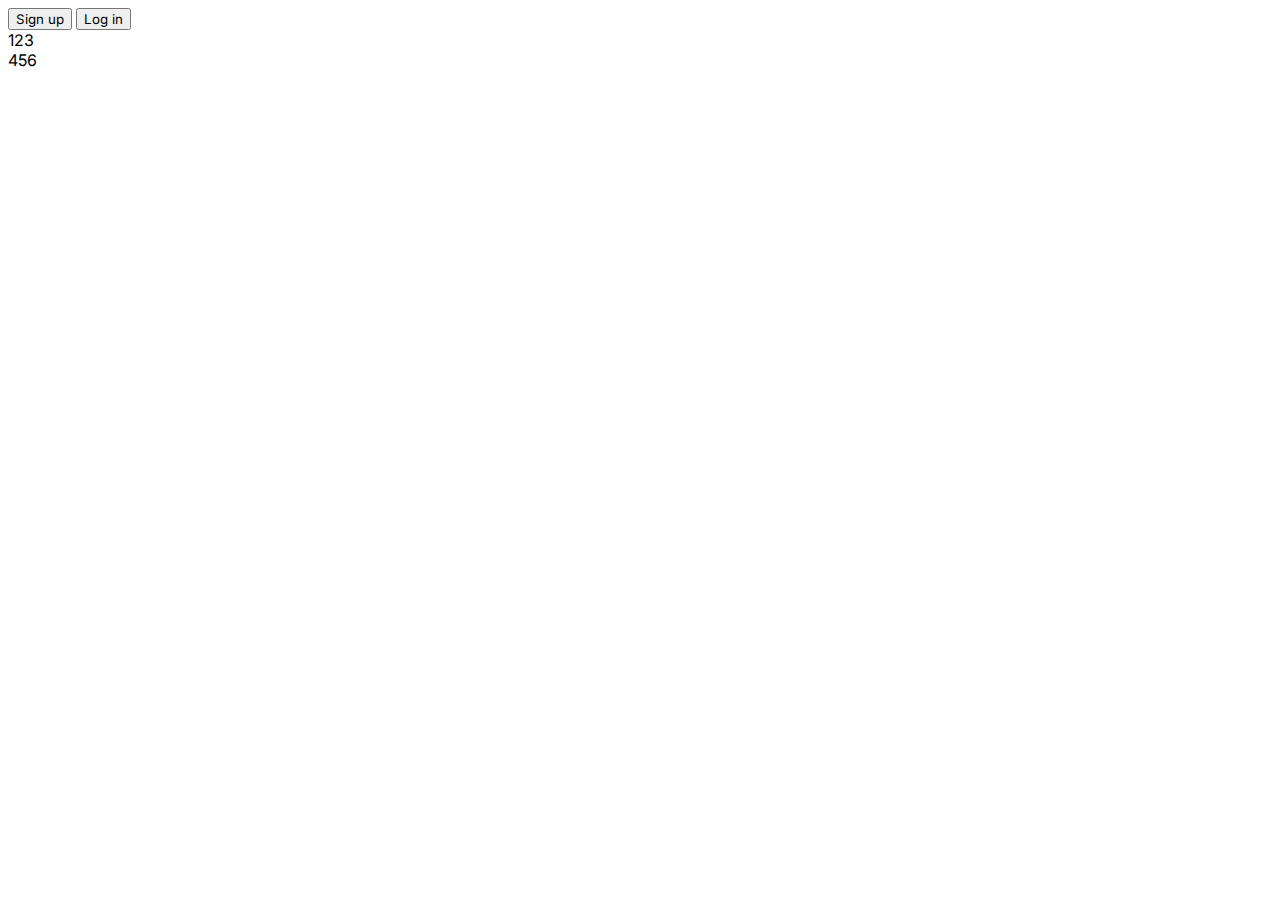
==== signup.html @ a80a7100 "fix-mobile" ====
<!DOCTYPE html>
<html lang="en">
  <head>
    <meta charset="UTF-8" />
    <meta http-equiv="X-UA-Compatible" content="IE=edge" />
    <meta name="viewport" content="width=device-width, initial-scale=1.0" />
    <title>Sign up</title>
    <link rel="stylesheet" href="./sass/css/index.css" />

    <link
      href="https://cdn.jsdelivr.net/npm/bootstrap@5.0.2/dist/css/bootstrap.min.css"
      rel="stylesheet"
      integrity="sha384-EVSTQN3/azprG1Anm3QDgpJLIm9Nao0Yz1ztcQTwFspd3yD65VohhpuuCOmLASjC"
      crossorigin="anonymous"
    />
  </head>
  <body>
    <nav>
      <div class="nav nav-tabs" id="nav-tab" role="tablist">
        <button
          class="nav-link active"
          id="signup-tab"
          data-bs-toggle="tab"
          data-bs-target="#nav-home"
          type="button"
          role="tab"
          aria-controls="nav-home"
          aria-selected="true"
        >
          Sign up
        </button>
        <button
          class="nav-link"
          id="login-tab"
          data-bs-toggle="tab"
          data-bs-target="#nav-profile"
          type="button"
          role="tab"
          aria-controls="nav-profile"
          aria-selected="false"
        >
          Log in
        </button>
      </div>
    </nav>
    <div class="tab-content" id="nav-tabContent">
      <div
        class="tab-pane fade show active"
        id="nav-home"
        role="tabpanel"
        aria-labelledby="signup-tab"
      >
        123
      </div>
      <div
        class="tab-pane fade"
        id="nav-profile"
        role="tabpanel"
        aria-labelledby="login-tab"
      >
        456
      </div>
    </div>
    <script
      src="https://cdn.jsdelivr.net/npm/bootstrap@5.0.2/dist/js/bootstrap.bundle.min.js"
      integrity="sha384-MrcW6ZMFYlzcLA8Nl+NtUVF0sA7MsXsP1UyJoMp4YLEuNSfAP+JcXn/tWtIaxVXM"
      crossorigin="anonymous"
    ></script>
  </body>
</html>
---- sass/css/index.css ----
@import url("https://fonts.googleapis.com/css2?family=Inter:wght@400;500;600&family=Manrope:wght@600;700&family=Roboto&display=swap");
.hero {
  width: 100%;
  position: relative;
  height: 990px;
}
.hero__navbar {
  position: fixed;
  width: 100%;
  top: 0;
  z-index: 1;
}
.hero__navbar .navbar {
  padding: 1rem 5rem;
}
.hero__navbar a {
  font-weight: 400;
  font-size: 17px;
  line-height: 21px;
  letter-spacing: -0.01em;
  color: #596b7b;
}
.hero__navbar li a.active {
  font-weight: 500;
  font-size: 20px;
  line-height: 21px;
  letter-spacing: -0.01em;
  color: #1f2b6c;
}
.hero__navbar__logo--1 {
  width: 36px;
  height: 36px;
  border-radius: 50%;
  background-color: #2f76ff;
  position: relative;
  margin-right: 0.5rem;
}
.hero__navbar__logo--1 img {
  position: absolute;
  top: 50%;
  left: 50%;
  transform: translate(-50%, -50%);
}
.hero__navbar .navbar__signup {
  width: 120px;
  height: 48px;
  background: #159fed;
  border-radius: 5px;
  font-weight: 500;
  font-size: 17px;
  line-height: 21px;
  color: #ffffff;
  cursor: pointer;
}
.hero__banner {
  width: 50%;
  position: absolute;
  top: 0;
  right: 0;
  z-index: -1;
}
.hero__banner img {
  width: 100%;
  height: 100%;
  object-fit: cover;
}
.hero__background {
  width: 100%;
  height: 560px;
  background: #f1f1f1;
  position: absolute;
  z-index: -2;
}
.hero__menu {
  position: absolute;
  width: 90%;
  left: 50%;
  top: 52%;
  transform: translateX(-50%);
}
.hero__menu--padding {
  align-items: center;
  padding: 20px;
  background: #ffffff;
  border: 1px solid #f5f5f5;
  box-shadow: 0px 25px 50px rgba(0, 0, 0, 0.05);
  border-radius: 10px;
}
.hero__menu__list__item {
  margin: 0 auto;
  padding-right: 3rem;
  border-right: 1px solid #dddddd;
  min-width: 165px;
}
.hero__menu__list__item--rent {
  border: none;
}
.hero__menu__list__item h6 {
  font-weight: 600;
  font-size: 13px;
  line-height: 16px;
  color: #222222;
  margin-bottom: 5px;
}
.hero__menu__list__item input,
.hero__menu__list__item span {
  font-weight: 400;
  font-size: 15px;
  line-height: 18px;
  color: #b7b7b7;
  border: none;
}
.hero__menu__list__item input {
  width: 120px;
}
.hero__menu__list__item #location {
  max-width: 200px;
  -webkit-line-clamp: 1;
  -webkit-box-orient: vertical;
  overflow: hidden;
  display: -webkit-box;
  text-overflow: ellipsis;
  word-break: break-word;
  margin: 0 auto;
}
.hero__menu__list__search {
  width: 225px;
  height: 50px;
  background-color: #f85a47;
  border-radius: 5px;
  color: #ffffff;
  font-weight: 400;
  font-size: 16px;
  line-height: 19px;
  cursor: pointer;
}
.hero__menu__list__search img {
  padding-left: 1rem;
  width: 35px;
}
.hero__content {
  height: 90%;
}
.hero__content__header__title {
  width: 90%;
}
.hero__content__header__desc {
  width: 68%;
  padding: 1rem 0;
}
.hero__content__header__desc p {
  font-weight: 400;
  font-size: 16px;
  line-height: 28px;
  color: #717171;
}
.hero__content--style {
  height: 75%;
  align-items: center;
}
.hero__content--style__card {
  margin-top: 3rem;
}
.hero__content--style__card__icon {
  width: 56px;
  height: 50px;
  border-radius: 5px;
  background-color: #f85a47;
  position: absolute;
  right: 20%;
  top: 50%;
}
.hero__content--style__card__icon img {
  width: 15px;
  position: absolute;
  left: 50%;
  top: 50%;
  transform: translate(-50%, -50%);
}
.hero__content--style__card__user, .hero__content--style__card__desc {
  display: inline-block;
}
.hero__content--style__card__user span, .hero__content--style__card__desc span {
  font-weight: 400;
  font-size: 15px;
  line-height: 18px;
  color: #000000;
}
.hero__content--style__card__content {
  width: 65%;
}
.hero__content--style__card__content h3 {
  font-size: 32px;
  line-height: 45px;
}
.hero__content--style__card--padding {
  padding: 0.5rem;
}

.howitworks {
  padding: 2rem 0;
}
.howitworks__header {
  text-align: center;
}
.howitworks__content {
  padding: 4rem 0;
}
.howitworks__content__list__item {
  width: 100%;
  text-align: center;
}
.howitworks__content__list__item__icon {
  width: 90px;
  height: 90px;
  border-radius: 20px;
  display: inline-block;
  position: relative;
}
.howitworks__content__list__item__icon--violet {
  background: #9672ff;
}
.howitworks__content__list__item__icon--blue {
  background: #4ddffd;
}
.howitworks__content__list__item__icon--pink {
  background: #f2b8ec;
}
.howitworks__content__list__item__icon img {
  position: absolute;
  left: 50%;
  top: 50%;
  transform: translate(-50%, -50%);
}
.howitworks__content__list__item__title {
  min-width: max-content;
  padding: 2rem 0 0.5rem;
}
.howitworks__content__list__item__title h6 {
  font-family: "Manrope", sans-serif;
  font-weight: 600;
  font-size: 22px;
  line-height: 30px;
}
.howitworks__content__list__item__desc {
  width: 70%;
  margin: 0 auto;
}
.howitworks__content__list__item__desc p {
  font-family: "Ropoto", sans-serif;
  font-weight: 400;
  font-size: 16px;
  line-height: 26px;
  color: #333333;
}

.service__header {
  width: 25%;
  margin-bottom: 4rem;
}
.service__content .slick-prev:before,
.service__content .slick-next:before {
  background-color: #f1f1f1;
  color: #f85a47;
  border-radius: 100%;
}
.service__content__list {
  min-width: max-content;
  padding-right: 2rem;
  display: flex;
  flex-direction: column;
  justify-content: space-around;
}
.service__content__list__item {
  padding: 1rem;
  cursor: pointer;
  font-weight: 500;
  font-size: 18px;
  line-height: 22px;
  color: #666666;
}
.service__content__list .service-active {
  color: #f85a47;
  font-weight: 600;
  font-size: 20px;
  line-height: 22px;
}
.service__content__img .slick-dots li.slick-active button:before {
  opacity: 0.75;
  color: #f85a47;
}
.service__content__img .slick-dots li button:before {
  font-size: 15px;
  color: #f85a47;
}
.service__content__img--item img {
  object-fit: cover;
  width: 95%;
}

.service2 {
  position: relative;
}
.service2__img {
  width: 520px;
  height: 550px;
}
.service2__img img {
  width: 100%;
  object-fit: cover;
  filter: drop-shadow(48px 58px 44px rgba(0, 0, 0, 0.09));
  height: 500px;
}
.service2__background {
  background-color: #d6ebe4;
  width: 90%;
  height: 80%;
  position: absolute;
  right: 0;
  top: 20%;
  z-index: -1;
}
.service2__background__content {
  width: 50%;
  margin-top: 3%;
  margin-left: 50%;
}
.service2__background__content__title {
  width: 85%;
  display: inline-block;
  padding: 0.5rem 0;
}
.service2__background__content__desc {
  width: 76%;
  display: inline-block;
  padding: 0.5rem 0;
}
.service2__background__content__desc p {
  font-style: normal;
  font-weight: 400;
  font-size: 16px;
  line-height: 24px;
  color: #545a58;
}
.service2__background__content__other {
  display: inline-block;
  padding: 0.5rem 0;
}
.service2__background__content__other__text {
  width: 33.33%;
  padding: 0.3rem 0;
}
.service2__background__content__other__text h6 {
  font-style: normal;
  font-weight: 500;
  font-size: 17px;
  line-height: 21px;
  color: #000000;
}
.service2__background__content__other__text p {
  font-weight: 400;
  font-size: 17px;
  line-height: 21px;
  color: #545a58;
}
.service2__background__content__btn {
  background-color: #f85a47;
  border-radius: 7px;
  width: 75%;
  display: inline-block;
  padding: 1rem;
  font-weight: 500;
  font-size: 18px;
  line-height: 22px;
  color: #ffffff;
  cursor: pointer;
  display: flex;
  justify-content: center;
  align-items: center;
}

.testimonial {
  margin-top: 10rem;
}
.testimonial__header {
  width: 50%;
}
.testimonial__content .slick-prev:before,
.testimonial__content .slick-next:before {
  background-color: #f1f1f1;
  color: #f85a47;
  border-radius: 100%;
}
.testimonial__content--style {
  padding: 0;
}
.testimonial__content__card {
  border: 1px solid #ebebeb;
  width: 95%;
  border-radius: 10px;
  background: #ffffff;
}
.testimonial__content__card--shadow {
  border: none;
  box-shadow: 3px 44px 54px rgba(0, 0, 0, 0.08);
}
.testimonial__content__card__star {
  display: inline-block;
  padding: 2rem;
}
.testimonial__content__card__star img {
  display: inline-block !important;
}
.testimonial__content__card__desc {
  padding-left: 2rem;
  padding-right: 2rem;
}
.testimonial__content__card__desc p {
  font-weight: 400;
  font-size: 16px;
  line-height: 28px;
  color: #333333;
}
.testimonial__content__card__author {
  padding: 2rem;
}
.testimonial__content__card__author strong,
.testimonial__content__card__author p {
  padding-left: 2rem;
}
.testimonial__content .slick-slide {
  border: 1px solid #f85a47;
  text-align: center;
  margin-right: 15px;
  margin-left: 15px;
}
.testimonial__info__callme {
  width: 90%;
}
.testimonial__info__callme p {
  font-weight: 400;
  font-size: 16px;
  line-height: 24px;
  color: #333333;
}
.testimonial__info__callme a {
  font-weight: 400;
  font-size: 16px;
  line-height: 24px;
  color: #2cbde7;
}

.feature__header {
  display: flex;
  justify-content: space-between;
}
.feature__header__content {
  width: 50%;
}
.feature__header__content__desc {
  width: 85%;
}
.feature__header__content__desc p {
  font-weight: 400;
  font-size: 16px;
  line-height: 24px;
  color: #000000;
}
.feature__header__btn {
  background-color: #f85a47;
  border-radius: 5px;
  font-weight: 500;
  font-size: 17px;
  line-height: 21px;
  text-align: center;
  color: #ffffff;
  width: 200px;
  height: 65px;
  display: flex;
  align-items: center;
  justify-content: center;
  cursor: pointer;
}
.feature__menu {
  display: flex;
  align-items: center;
  justify-content: space-between;
}
.feature__menu__text {
  margin: 2rem 1rem;
  cursor: pointer;
}
.feature__menu__text p {
  font-weight: 400;
  font-size: 19px;
  line-height: 23px;
}
.feature .active {
  color: #f85a47;
  border-bottom: 1px solid #f85a47;
}
.feature__img {
  position: relative;
}
.feature__img .slick-prev:before,
.feature__img .slick-next:before {
  background-color: #f1f1f1;
  border-radius: 100%;
  color: #f85a47;
}
.feature__img__list .slick-dots li.slick-active button:before {
  opacity: 0.75;
  color: #f85a47;
}
.feature__img__list .slick-dots li button:before {
  font-size: 15px;
  color: #f85a47;
}
.feature__img__list__item img {
  width: 95%;
  object-fit: cover;
}
.feature .btn-group {
  left: 50%;
  transform: translate(-50%);
  z-index: 1;
  text-align: center;
}

.cta {
  position: relative;
}
.cta__img {
  width: 500px;
  height: 600px;
  border-radius: 0px 100px;
}
.cta__img img {
  width: 100%;
  object-fit: cover;
}
.cta__background {
  width: 960px;
  height: 600px;
  background: #edf3ff;
  border-radius: 0px 100px;
  position: absolute;
  top: 15%;
  right: 0;
  z-index: -1;
}
.cta__background__content {
  width: 55%;
  margin-left: 45%;
  margin-top: 10%;
}
.cta__background__content__title {
  width: 90%;
}
.cta__background__content__desc {
  width: 78%;
  padding: 1rem 0;
}
.cta__background__content__desc p {
  font-weight: 400;
  font-size: 20px;
  line-height: 30px;
  color: #66677a;
}
.cta__background__content__btn {
  width: 200px;
  height: 60px;
  border-radius: 5px;
  background-color: #f85a47;
  font-weight: 500;
  font-size: 19px;
  line-height: 23px;
  color: #ffffff;
  display: flex;
  align-items: center;
  justify-content: center;
}

.footer__content {
  width: 100%;
  padding: 1rem 0;
}
.footer__content__logo__background {
  width: 35.51px;
  height: 35.99px;
  background: #2f76ff;
  border-radius: 50%;
  position: relative;
  margin-right: 0.5rem;
}
.footer__content__logo__background img {
  position: absolute;
  top: 50%;
  left: 50%;
  transform: translate(-50%, -50%);
}
.footer__content__desc {
  width: 90%;
  padding: 1rem 0;
}
.footer__content__desc p {
  font-weight: 400;
  font-size: 16px;
  line-height: 24px;
  color: #101130;
}
.footer__content__payment {
  max-width: 70%;
}
.footer__content__payment__online {
  width: 16.08px;
  height: 16.11px;
  position: relative;
}
.footer__content__payment__online--red, .footer__content__payment__online--orange {
  width: 16.08px;
  height: 16.11px;
  border-radius: 50%;
}
.footer__content__payment__online--red {
  background-color: #ea001b;
  position: absolute;
}
.footer__content__payment__online--orange {
  background-color: #ff5f01;
  position: absolute;
  left: 50%;
}
.footer__content__item {
  width: 44%;
  margin: 0 auto;
}
.footer__content__item--style {
  width: 100%;
}
.footer__content__item__desc {
  padding: 1rem 0 0;
}
.footer__content__item h6 {
  font-weight: 500;
  font-size: 17px;
  line-height: 21px;
  color: #101130;
}
.footer__content__item p {
  font-weight: 400;
  font-size: 16px;
  line-height: 24px;
  color: #101130;
}

#footer2 p {
  font-weight: 400;
  font-size: 14px;
  line-height: 17px;
  color: #101130;
}

@media screen and (max-width: 543px) {
  .hero {
    height: 865px;
  }
  .hero__navbar {
    padding: 0;
    width: 100%;
  }
  .hero__navbar .navbar {
    padding: 1rem;
  }
  .hero__navbar form button {
    height: auto;
  }
  .hero__navbar__logo--1 {
    width: 23px;
    height: 23px;
  }
  .hero__navbar__logo--1 img {
    width: 50%;
  }
  .hero__navbar__logo--2 img {
    width: 65px;
  }
  .hero__navbar .navbar__signup {
    width: 80px;
    height: 40px;
    margin: 0.5rem 1rem;
  }
  .hero__banner {
    width: 100%;
    opacity: 0.4;
  }
  .hero__background {
    height: 860px;
  }
  .hero__content__header__title {
    width: 100%;
    text-align: center;
  }
  .hero__content__header__title h1 {
    font-size: 40px;
    line-height: 1.1;
  }
  .hero__content__header__desc {
    width: 100%;
    text-align: center;
    padding: 0;
  }
  .hero__content__header__desc p {
    font-size: 15px;
    color: black;
    line-height: 23px;
  }
  .hero__content__header.general--margin-top {
    margin-top: 5rem;
  }
  .hero__content--style {
    height: auto;
    margin-top: 14.5rem;
  }
  .hero__content--style__card {
    margin: 1rem 0;
    position: relative;
  }
  .hero__content--style__card__user img {
    width: 16px;
  }
  .hero__content--style__card__content {
    width: 48%;
  }
  .hero__content--style__card__content h6 {
    font-size: 18px;
    margin-bottom: 0;
  }
  .hero__content--style__card__desc {
    padding: 0 0.5rem;
  }
  .hero__content--style__card__desc span {
    font-size: 14px;
  }
  .hero__content--style__card__icon {
    right: 10%;
    width: 30px;
    height: 30px;
  }
  .hero__content--style__card--padding {
    padding: 3px;
  }
  .hero__menu {
    left: 50%;
    width: 93%;
    top: 35%;
  }
  .hero__menu--border {
    border: none;
  }
  .hero__menu--padding {
    padding: 10px;
  }
  .hero__menu__list {
    padding: 0.5rem;
  }
  .hero__menu__list__item {
    width: 50%;
    text-align: center;
    border: none;
  }
  .hero__menu__list__item h6 {
    margin-bottom: 0;
  }
  .hero__menu__list__item span {
    font-size: 13px;
  }
  .hero__menu__list__item input {
    padding-left: 25px;
  }
  .hero__menu__list__search {
    width: 180px;
    height: 38px;
    font-size: 14px;
  }
  .hero__menu__list__search img {
    padding-left: 0.5rem;
    width: 24px;
  }
  .hero__menu__list__item:not(:last-child) {
    border: none;
    padding: 0;
  }
  .howitworks {
    padding: 2rem 0 0;
  }
  .howitworks__header h3 {
    font-size: 23px;
  }
  .howitworks__content {
    padding: 0;
    margin: 3rem 0;
  }
  .howitworks__content__list {
    margin: 1rem 0;
  }
  .howitworks__content__list__item__title {
    padding: 0;
  }
  .howitworks__content__list__item__title h6 {
    font-size: 18px;
    margin-bottom: 0;
  }
  .howitworks__content__list__item__desc p {
    font-size: 14px;
    line-height: 1.2;
  }
  .howitworks__content__list__item__icon {
    width: 50px;
    height: 50px;
    border-radius: 10px;
  }
  .service__header {
    text-align: center;
    margin: 0 auto;
    width: 61%;
  }
  .service__header h4 {
    font-size: 23px;
  }
  .service__content .slick-prev:before,
.service__content .slick-next:before {
    background-color: #f85a47;
  }
  .service__content__list {
    display: none;
  }
  .service__content__img .slick-dots li.slick-active button:before {
    opacity: 0.75;
    color: #f85a47;
  }
  .service__content__img .slick-dots li button:before {
    font-size: 8px;
    color: #f85a47;
  }
  .service__content .btn-group {
    display: block;
  }
  .service__content .btn-group button {
    font-size: 14px;
  }
  .service2 {
    height: 820px;
  }
  .service2__img {
    margin-left: 50%;
    transform: translateX(-50%);
    width: auto;
    height: auto;
  }
  .service2__img img {
    width: 330px;
    height: auto;
    border-radius: 20px;
  }
  .service2__background {
    width: 100%;
    top: 14%;
    height: 660px;
  }
  .service2__background__content {
    width: 100%;
    margin-top: 220px;
    margin-left: 0;
    text-align: center;
  }
  .service2__background__content__title, .service2__background__content__desc {
    width: 80%;
    text-align: center;
  }
  .service2__background__content__title h4, .service2__background__content__desc h4 {
    font-size: 23px;
  }
  .service2__background__content__title p, .service2__background__content__desc p {
    font-size: 14px;
    line-height: 23px;
  }
  .service2__background__content__other {
    text-align: center;
  }
  .service2__background__content__other__text {
    padding: 0;
  }
  .service2__background__content__other__text h6 {
    font-size: 16px;
    margin-bottom: 2px;
  }
  .service2__background__content__other__text p {
    font-size: 14px;
  }
  .service2__background__content__btn {
    width: 73%;
    border-radius: 15px;
    text-align: center;
    margin: 1rem auto 0;
    font-size: 14px;
    height: 45px;
  }
  .testimonial {
    margin-top: 0;
  }
  .testimonial__header {
    margin: auto;
    width: 95%;
  }
  .testimonial__header h3 {
    text-align: center;
    font-size: 23px;
  }
  .testimonial__content .col-12 {
    margin: 0.5rem 0;
  }
  .testimonial__content__card {
    margin: 0 auto;
    width: 90%;
  }
  .testimonial__content__card__star {
    padding: 1rem 2rem;
  }
  .testimonial__content__card__desc p {
    margin-bottom: 0;
    font-size: 14px;
    line-height: 23px;
  }
  .testimonial__content__card__author {
    padding: 1rem 2rem;
  }
  .testimonial__content__card__author strong {
    font-size: 16px;
  }
  .testimonial__content__card__author p {
    font-size: 14px;
  }
  .testimonial__content__card--shadow {
    width: 100%;
  }
  .testimonial__info__logo__item img {
    width: 60px;
  }
  .testimonial__info .testimonial__info__logo-1 {
    margin-top: 1rem;
  }
  .testimonial__info .testimonial__info__logo-2 {
    margin: 1rem 0;
  }
  .testimonial__info__callme {
    width: 85%;
    margin: 0 auto;
  }
  .testimonial__info__callme p {
    text-align: center;
    font-size: 14px;
    line-height: 18px;
  }
  .testimonial .general--padding {
    padding: 2rem 0 0;
  }
  .feature__header__content {
    width: 100%;
  }
  .feature__header__content__title, .feature__header__content__desc {
    width: 100%;
    text-align: center;
  }
  .feature__header__content__title h3 {
    font-size: 23px;
  }
  .feature__header__content__desc {
    text-align: center;
  }
  .feature__header__content__desc p {
    font-size: 14px;
    line-height: 20px;
  }
  .feature__header__btn {
    display: none;
  }
  .feature__img__list .slick-dots li.slick-active button:before {
    opacity: 0.75;
    color: #f85a47;
  }
  .feature__img__list .slick-dots li button:before {
    font-size: 8px;
    color: #f85a47;
  }
  .feature__img__item {
    width: 100%;
    margin: 0 auto;
    padding: 0.5rem 0;
  }
  .feature__menu {
    display: none;
  }
  .feature .btn-group {
    display: block;
    text-align: center;
  }
  .feature .btn-group button {
    font-size: 15px;
  }
  .cta {
    height: 537px;
  }
  .cta__img {
    margin-left: 50%;
    transform: translateX(-50%);
    width: auto;
    height: auto;
  }
  .cta__img img {
    width: 335px;
    height: 260px;
    border-radius: 20px;
  }
  .cta__background {
    width: auto;
    border-radius: 0;
    height: 455px;
  }
  .cta__background__content {
    width: 100%;
    margin-left: 0;
    margin-top: 56%;
  }
  .cta__background__content__title {
    width: 100%;
    text-align: center;
  }
  .cta__background__content__title h2 {
    font-size: 24px;
  }
  .cta__background__content__desc {
    width: 80%;
    text-align: center;
    padding: 0;
    margin: 0 auto;
  }
  .cta__background__content__desc p {
    font-size: 14px;
    line-height: 20px;
  }
  .cta__background__content__btn {
    margin: 0 auto;
    width: 110px;
    height: 45px;
    font-size: 14px;
  }
  .footer__content__logo {
    justify-content: center;
  }
  .footer__content__logo__background {
    width: 20.51px;
    height: 20.99px;
    margin-right: 2px;
  }
  .footer__content__logo__background img {
    width: 50%;
  }
  .footer__content__logo__trademark img {
    width: 65px;
  }
  .footer__content__item__title {
    text-align: center;
  }
  .footer__content__item__title h6 {
    font-size: 16px;
    margin-bottom: 0;
  }
  .footer__content__item__desc {
    text-align: center;
    padding: 0.5rem 0;
  }
  .footer__content__item__desc p {
    margin-bottom: 5px;
    font-size: 14px;
  }
  .footer__content__item__logo {
    justify-content: center;
  }
  .footer__content__item--style {
    width: 65%;
  }
  .footer__content__item__star {
    text-align: center;
  }
  .footer2 {
    justify-content: space-around !important;
  }
}
@media screen and (min-width: 543px) and (max-width: 768px) {
  .hero {
    height: 937px;
  }
  .hero__navbar {
    padding: 0;
    width: 100%;
    background: #f1f1f1;
    opacity: 0.9;
  }
  .hero__navbar form button {
    height: auto;
  }
  .hero__banner {
    width: 100%;
    opacity: 0.4;
    height: 455px;
  }
  .hero__background {
    height: 935px;
  }
  .hero__content__header__title {
    width: 100%;
    text-align: center;
  }
  .hero__content__header__title h1 {
    font-size: 45px;
  }
  .hero__content__header__desc {
    width: 100%;
    text-align: center;
    padding: 0;
  }
  .hero__content__header__desc p {
    font-size: 15px;
    color: black;
  }
  .hero__content__header.general--margin-top {
    margin-top: 6rem;
  }
  .hero__content--style {
    height: auto;
    margin-top: 18rem;
  }
  .hero__content--style__card {
    margin: 1rem 0;
    position: relative;
  }
  .hero__content--style__card__user img {
    width: 22px;
  }
  .hero__content--style__card__content {
    width: 48%;
  }
  .hero__content--style__card__content h6 {
    font-size: 20px;
    margin-bottom: 0;
  }
  .hero__content--style__card__desc {
    padding: 0 0.5rem;
  }
  .hero__content--style__card__icon {
    right: 10%;
    width: 40px;
    height: 40px;
  }
  .hero__menu {
    left: 50%;
    width: 100%;
    top: 41%;
  }
  .hero__menu--border {
    border: none;
  }
  .hero__menu--padding {
    padding: 10px;
  }
  .hero__menu__list {
    padding: 0.5rem;
  }
  .hero__menu__list__item {
    width: 50%;
    text-align: center;
    border: none;
  }
  .hero__menu__list__item h6 {
    margin-bottom: 0;
  }
  .hero__menu__list__item span {
    font-size: 13px;
  }
  .hero__menu__list__item input {
    padding-left: 25px;
  }
  .hero__menu__list__search {
    height: 38px;
  }
  .hero__menu__list__item:not(:last-child) {
    border: none;
    padding: 0;
  }
  .howitworks {
    padding: 2rem 0 0;
  }
  .howitworks__content {
    padding: 0;
    margin: 3rem 0;
  }
  .howitworks__content__list {
    margin: 1rem 0;
  }
  .howitworks__content__list__item__title {
    padding: 0;
  }
  .howitworks__content__list__item__desc p {
    line-height: 1.5;
  }
  .howitworks__content__list__item__icon {
    width: 60px;
    height: 60px;
  }
  .service__header {
    text-align: center;
    margin: 0 auto;
    width: 63%;
  }
  .service__header h4 {
    font-size: 26px;
  }
  .service__content .slick-prev:before,
.service__content .slick-next:before {
    background-color: #f85a47;
  }
  .service__content__list {
    display: none;
  }
  .service__content__img .slick-dots li.slick-active button:before {
    opacity: 0.75;
    color: #f85a47;
  }
  .service__content__img .slick-dots li button:before {
    font-size: 8px;
    color: #f85a47;
  }
  .service__content .btn-group {
    display: block;
  }
  .service2 {
    height: 950px;
  }
  .service2__img img {
    width: 90%;
    margin-left: 7%;
    height: auto;
  }
  .service2__background {
    width: 100%;
    top: 14%;
    height: 765px;
  }
  .service2__background__content {
    width: 100%;
    margin-top: 310px;
    margin-left: 0;
    text-align: center;
  }
  .service2__background__content__title, .service2__background__content__desc {
    width: 80%;
    text-align: center;
  }
  .service2__background__content__title h4, .service2__background__content__desc h4 {
    font-size: 26px;
  }
  .service2__background__content__title p, .service2__background__content__desc p {
    font-size: 15px;
  }
  .service2__background__content__other {
    text-align: center;
  }
  .service2__background__content__other__text {
    padding: 0;
  }
  .service2__background__content__other__text h6 {
    font-size: 16px;
  }
  .service2__background__content__other__text p {
    font-size: 14px;
  }
  .service2__background__content__btn {
    width: 73%;
    border-radius: 15px;
    text-align: center;
    margin: 1rem auto 0;
    font-size: 14px;
    height: 45px;
  }
  .testimonial {
    margin-top: 0;
  }
  .testimonial__header {
    margin: auto;
    width: 95%;
  }
  .testimonial__header h3 {
    text-align: center;
    font-size: 26px;
  }
  .testimonial__content .col-12 {
    margin: 0.5rem 0;
  }
  .testimonial__content__card {
    margin: 0 auto;
    width: 90%;
  }
  .testimonial__content__card__star {
    padding: 1rem 2rem;
  }
  .testimonial__content__card__desc p {
    margin-bottom: 0;
  }
  .testimonial__content__card__auto {
    padding: 1rem 2rem;
  }
  .testimonial__content__card--shadow {
    width: 100%;
    margin: 1rem auto;
  }
  .testimonial__info__logo {
    margin: 1rem auto;
  }
  .testimonial__info__callme {
    width: 85%;
    margin: 1rem auto;
  }
  .testimonial__info__callme p {
    text-align: center;
  }
  .testimonial .general--padding {
    padding: 2rem 0 0;
  }
  .feature__header__content {
    width: 100%;
  }
  .feature__header__content__title, .feature__header__content__desc {
    width: 100%;
    text-align: center;
  }
  .feature__header__content__title h3 {
    font-size: 26px;
  }
  .feature__header__content__desc {
    text-align: center;
  }
  .feature__header__content__desc p {
    font-size: 14px;
    line-height: 22px;
  }
  .feature__header__btn {
    display: none;
  }
  .feature__img__list .slick-dots li.slick-active button:before {
    opacity: 0.75;
    color: #f85a47;
  }
  .feature__img__list .slick-dots li button:before {
    font-size: 8px;
    color: #f85a47;
  }
  .feature__img__item {
    width: 100%;
    margin: 0 auto;
    padding: 0.5rem 0;
  }
  .feature__menu {
    display: none;
  }
  .feature .btn-group {
    display: block;
  }
  .cta {
    height: 780px;
  }
  .cta__img {
    text-align: center;
    width: auto;
    height: auto;
  }
  .cta__img img {
    width: 85%;
  }
  .cta__background {
    width: auto;
    border-radius: 0;
    height: 670px;
  }
  .cta__background__content {
    width: 100%;
    margin-left: 0;
    margin-top: 86%;
  }
  .cta__background__content__title {
    width: 100%;
    text-align: center;
  }
  .cta__background__content__title h2 {
    font-size: 27px;
  }
  .cta__background__content__desc {
    width: 90%;
    text-align: center;
    padding: 0;
    margin: 0 auto;
  }
  .cta__background__content__desc p {
    font-size: 14px;
    line-height: 22px;
  }
  .cta__background__content__btn {
    margin: 0 auto;
    width: 110px;
    height: 45px;
    font-size: 14px;
  }
  .footer__content {
    text-align: center;
  }
  .footer__content__item--style {
    width: 65%;
  }
  .footer2 {
    justify-content: space-around !important;
  }
}
@media screen and (min-width: 768px) and (max-width: 992px) {
  #main {
    margin-top: 15rem;
  }
  .hero__navbar {
    background: #000;
    width: 100%;
  }
  .hero__navbar button {
    background-color: #007bff;
  }
  .hero__navbar li:first-child a {
    color: #ffffff;
  }
  .hero__navbar li a {
    color: #ffffff;
  }
  .hero__banner {
    position: static;
    width: 100%;
    height: 57%;
  }
  .hero__banner img {
    height: 100%;
  }
  .hero__content {
    height: auto;
    position: relative;
  }
  .hero__content__header {
    margin: 7rem auto 0;
    width: 100%;
  }
  .hero__content__header__title {
    margin: 0 auto;
    text-align: center;
  }
  .hero__content__header__title h1 {
    font-size: 55px;
  }
  .hero__content__header__desc {
    width: 51%;
    margin: 0 auto;
    text-align: center;
  }
  .hero__background {
    height: 670px;
  }
  .hero__menu {
    left: 50%;
    width: 100%;
    top: 0;
    transform: translate(-50%, -50%);
  }
  .hero__menu--border {
    border: none;
  }
  .hero__menu--padding {
    padding: 10px;
  }
  .hero__menu__list {
    padding: 0.5rem;
  }
  .hero__menu__list__item {
    width: 50%;
    text-align: center;
    border: none;
    padding: 0;
  }
  .hero__menu__list__item h6 {
    margin-bottom: 0;
  }
  .hero__menu__list__item span {
    font-size: 13px;
  }
  .hero__menu__list__item input {
    padding-left: 25px;
  }
  .hero__menu__list__search {
    height: 38px;
  }
  .hero__menu__list__item:not(:last-child) {
    border: none;
    padding: 0;
  }
  .service__header {
    width: 38%;
  }
  .service__content__list {
    width: 100%;
    flex-direction: row;
  }
  .service2__img {
    width: 50%;
  }
  .service2__background {
    height: 61%;
  }
  .service2__background__content {
    width: 60%;
    height: 94%;
    margin-top: 1%;
    margin-left: 40%;
  }
  .service2__background__content__title {
    width: 100%;
  }
  .service2__background__content__title h4 {
    font-size: 27px;
  }
  .service2__background__content__desc {
    width: 97%;
  }
  .service2__background__content__other {
    padding: 0;
    width: 100%;
  }
  .service2__background__content__other__text {
    padding: 0;
  }
  .service2__background__content__btn {
    width: 90%;
    font-size: 17px;
  }
  .testimonial {
    margin-top: 0;
  }
  .testimonial__header {
    width: 60%;
  }
  .testimonial__content__card--shadow {
    width: 50%;
  }
  .testimonial__info__callme {
    margin: 2rem auto;
  }
  .feature__header__content {
    width: 70%;
  }
  .feature__img__item--small {
    width: 50%;
    margin: 2rem auto;
  }
  .feature__img__item img {
    width: 100%;
  }
  .feature__menu {
    display: none;
  }
  .feature .dropdown {
    display: block;
  }
  .cta {
    height: 420px;
  }
  .cta__img {
    width: 40%;
    position: absolute;
    top: 1px;
  }
  .cta__background {
    width: 85%;
    height: 91%;
    top: 10%;
  }
  .cta__background__content {
    margin-left: 36%;
    margin-top: 4%;
    width: 100%;
  }
  .cta__background__content__title {
    width: 51%;
  }
  .cta__background__content__title h2 {
    font-size: 32px;
    line-height: 45px;
  }
  .cta__background__content__desc {
    width: 58%;
    padding: 0;
  }
}
@media screen and (min-width: 992px) and (max-width: 1200px) {
  #main {
    margin-top: 15rem;
  }
  .hero__navbar {
    background: #000;
    width: 100%;
  }
  .hero__navbar li:first-child a {
    color: #ffffff;
  }
  .hero__navbar li a {
    color: #ffffff;
  }
  .hero__banner {
    position: static;
    width: 100%;
    height: 57%;
  }
  .hero__banner img {
    height: 100%;
  }
  .hero__content {
    height: auto;
  }
  .hero__content .col-lg-7 {
    flex: 0 0 100%;
    max-width: 100%;
  }
  .hero__content__header {
    margin: 7rem auto 0;
    width: 75%;
  }
  .hero__content__header__title {
    margin: 0 auto;
    text-align: center;
  }
  .hero__content__header__title h1 {
    font-size: 55px;
  }
  .hero__content__header__desc {
    width: 51%;
    margin: 0 auto;
    text-align: center;
  }
  .hero__background {
    height: 620px;
  }
  .hero__menu__list__search button {
    width: 85%;
    border-radius: 5px;
  }
  .service__header {
    width: 30%;
  }
  .service2__background__content__btn {
    font-size: 15px;
  }
  .feature__img__item img {
    width: 100%;
  }
  .testimonial__header {
    width: 60%;
  }
  .cta__img {
    width: 400px;
  }
  .cta__background {
    width: 860px;
    height: 500px;
  }
  .cta__background__content {
    width: 60%;
    margin-left: 43%;
    margin-top: 7%;
  }
  .cta__background__content__title h2 {
    font-size: 41px;
  }
  .cta__background__desc {
    width: 100%;
  }
}
@media screen and (min-width: 1200px) {
  h1 {
    font-family: "Manrope", sans-serif;
    font-size: 64px;
    font-weight: 700;
    line-height: 70px;
  }
  h2 {
    font-family: "Manrope", sans-serif;
    font-weight: 600;
    font-size: 45px;
    line-height: 55px;
    color: #101130;
  }
  h3 {
    font-family: "Manrope", sans-serif;
    font-weight: 600;
    font-size: 40px;
    line-height: 55px;
    color: #000000;
  }
  h4 {
    font-family: "Manrope", sans-serif;
    font-weight: 600;
    font-size: 31px;
    line-height: 42px;
  }
  h6 {
    font-weight: 500;
    line-height: 1.2;
    font-size: 32px;
  }
}
.btn-group {
  display: none;
  margin: 2rem auto;
}

.btn-group > .btn:first-child {
  min-width: 160px;
  background-color: #f1f1f1;
  color: #f85a47;
  border: 1px solid #f85a47;
}

.dropdown-item {
  background-color: #f1f1f1;
  color: #f85a47;
  border: 1px solid #f85a47;
}

.dropdown-menu {
  display: none;
  background: #f1f1f1;
}

.gradient-custom-3 {
  /* fallback for old browsers */
  background: #84fab0;
  /* Chrome 10-25, Safari 5.1-6 */
  background: -webkit-linear-gradient(to right, rgba(132, 250, 176, 0.5), rgba(143, 211, 244, 0.5));
  /* W3C, IE 10+/ Edge, Firefox 16+, Chrome 26+, Opera 12+, Safari 7+ */
  background: linear-gradient(to right, rgba(132, 250, 176, 0.5), rgba(143, 211, 244, 0.5));
}

.gradient-custom-4 {
  /* fallback for old browsers */
  background: #84fab0;
  /* Chrome 10-25, Safari 5.1-6 */
  background: -webkit-linear-gradient(to right, rgb(132, 250, 176), rgb(143, 211, 244));
  /* W3C, IE 10+/ Edge, Firefox 16+, Chrome 26+, Opera 12+, Safari 7+ */
  background: linear-gradient(to right, rgb(132, 250, 176), rgb(143, 211, 244));
}

* {
  box-sizing: border-box;
  font-family: "Inter", sans-serif;
}

body::-webkit-scrollbar {
  width: 10px;
}

body::-webkit-scrollbar-thumb {
  background-image: linear-gradient(to bottom, #159fed, #f85a47);
  border-radius: 100rem;
}

body::-webkit-scrollbar-track {
  background-image: linear-gradient(to bottom, #333, #f1f1f1);
  border-radius: 100rem;
}

.container-fluid {
  padding: 0;
}

ul {
  list-style: none;
  padding-left: 0;
}
ul li {
  padding: 0.5rem 1rem;
}

.general--padding {
  padding: 4rem 0;
}

.general--margin-top {
  margin-top: 7rem;
}

#map {
  width: 100%;
  height: 300px;
}

.leaflet-container .leaflet-control-attribution {
  display: none;
}

.leaflet-control-geocoder-alternatives-minimized {
  display: block;
}

#checkin,
#checkout {
  display: none;
}

.modal-content {
  width: 90%;
  margin: 0 auto;
}

.modal-header,
.modal-footer {
  background-color: #f85a47;
}
.modal-header .btn-primary,
.modal-footer .btn-primary {
  background-color: #159fed;
}

.modal-header {
  border-bottom: 1px solid #f85a47;
}
.modal-header h4 {
  font-size: 20px;
  color: #f1f1f1;
}
.modal-header h5 {
  color: #f1f1f1;
}
.modal-header button span {
  color: #333;
}

.modal-body .hero__menu__modal__name {
  margin: 1rem auto;
  text-align: center;
}
.modal-body .hero__menu__modal__name h4 {
  font-size: 24px;
}
.modal-body .hero__menu__modal__booking .hero__menu__modal__location,
.modal-body .hero__menu__modal__booking .hero__menu__modal__checkin,
.modal-body .hero__menu__modal__booking .hero__menu__modal__checkout {
  margin: 2rem 0;
}
.modal-body .hero__menu__modal__booking .hero__menu__modal__location h5,
.modal-body .hero__menu__modal__booking .hero__menu__modal__checkin h5,
.modal-body .hero__menu__modal__booking .hero__menu__modal__checkout h5 {
  font-size: 18px;
  font-weight: 500;
}
.modal-body .hero__menu__modal__booking .hero__menu__modal__location span,
.modal-body .hero__menu__modal__booking .hero__menu__modal__checkin span,
.modal-body .hero__menu__modal__booking .hero__menu__modal__checkout span {
  font-size: 16px;
  font-weight: 400;
}
.modal-body .leaflet-touch .leaflet-control-geocoder {
  border: 1px solid #f85a47;
}

.modal-footer {
  border-top: 1px solid #f85a47;
}

.modal-footer__location__desc {
  font-size: 14px;
}

.ui-widget-header,
.ui-state-highlight,
.ui-widget-content .ui-state-highlight {
  border: 1px solid #f85a47 !important;
  background: #f85a47 !important;
  color: #f1f1f1 !important;
}

.leaflet-control-zoom-in span,
.leaflet-control-zoom-out span {
  color: #f85a47;
}

/*# sourceMappingURL=index.css.map */
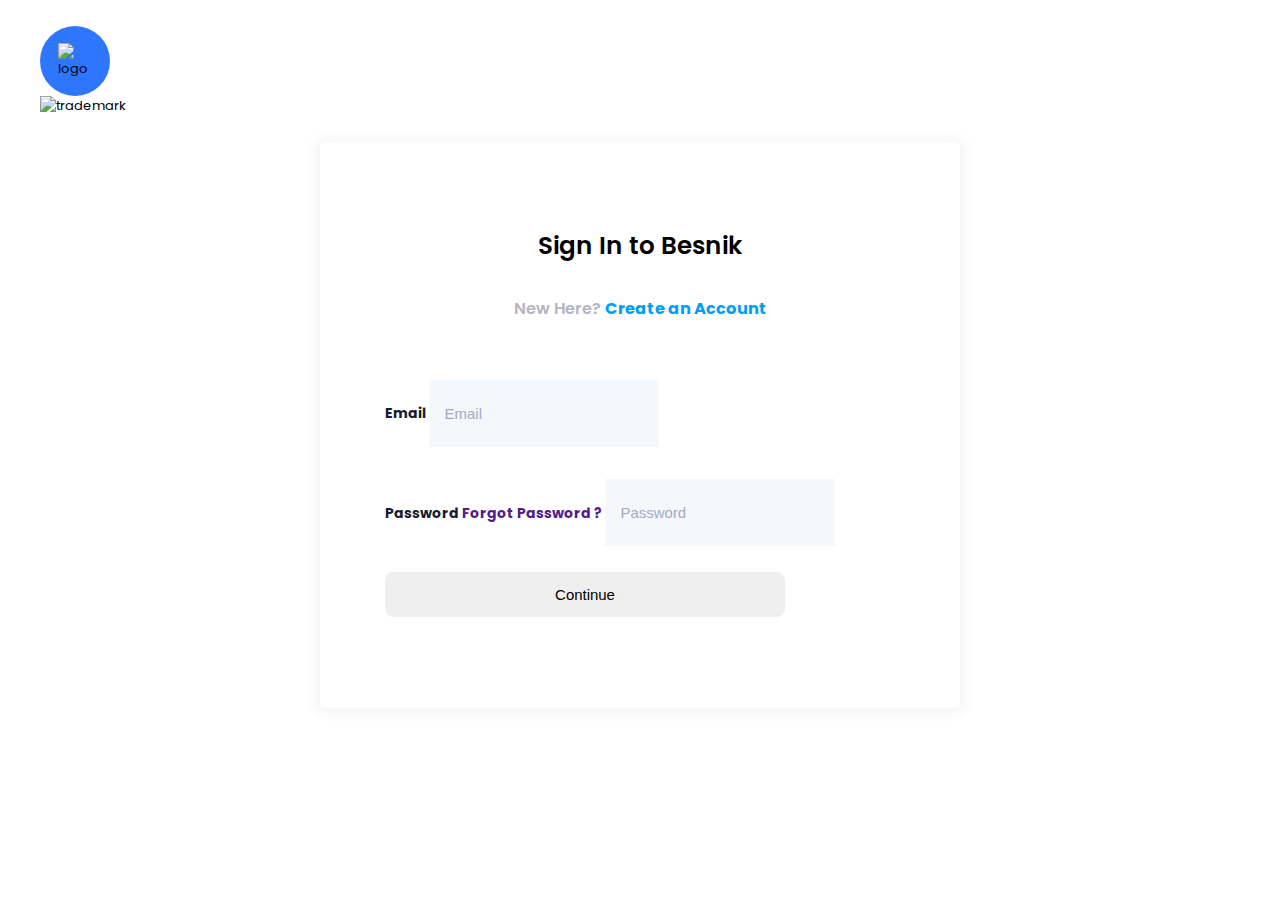
==== commit 82e7d847: "complete project" ====
--- a/signup.html
+++ b/signup.html
@@ -5,8 +5,9 @@
     <meta http-equiv="X-UA-Compatible" content="IE=edge" />
     <meta name="viewport" content="width=device-width, initial-scale=1.0" />
     <title>Sign up</title>
-    <link rel="stylesheet" href="./sass/css/index.css" />
+    <link rel="stylesheet" href="./sass/css/signup.css" />
 
+    <!-- bootstrap -->
     <link
       href="https://cdn.jsdelivr.net/npm/bootstrap@5.0.2/dist/css/bootstrap.min.css"
       rel="stylesheet"
@@ -15,56 +16,165 @@
     />
   </head>
   <body>
-    <nav>
-      <div class="nav nav-tabs" id="nav-tab" role="tablist">
-        <button
-          class="nav-link active"
-          id="signup-tab"
-          data-bs-toggle="tab"
-          data-bs-target="#nav-home"
-          type="button"
-          role="tab"
-          aria-controls="nav-home"
-          aria-selected="true"
-        >
-          Sign up
-        </button>
-        <button
-          class="nav-link"
-          id="login-tab"
-          data-bs-toggle="tab"
-          data-bs-target="#nav-profile"
-          type="button"
-          role="tab"
-          aria-controls="nav-profile"
-          aria-selected="false"
-        >
-          Log in
-        </button>
+    <div class="container-fluid">
+      <div class="logo">
+        <div class="logo__general d-flex align-items-center">
+          <div class="logo__general__background">
+            <img src="./assets/logo.svg" alt="logo" />
+          </div>
+          <div class="logo__general__trademark">
+            <img src="./assets/trademark.svg" alt="trademark" />
+          </div>
+        </div>
       </div>
-    </nav>
-    <div class="tab-content" id="nav-tabContent">
-      <div
-        class="tab-pane fade show active"
-        id="nav-home"
-        role="tabpanel"
-        aria-labelledby="signup-tab"
-      >
-        123
+      <div class="box box-signup">
+        <div class="box__title">
+          <h4>Create an Account</h4>
+          <div class="box__desc">
+            Already have an account? <a href="">Forgot Password ?</a>
+          </div>
+        </div>
+
+        <form id="signupform" class="box__form">
+          <div class="box__firstname form-group">
+            <label for="firstname">First name</label>
+            <input
+              type="text"
+              id="firstname"
+              class="form-control"
+              placeholder="First name"
+              name="firstname"
+            />
+          </div>
+          <div class="box__lastname form-group">
+            <label for="lastname">Last name</label>
+            <input
+              type="text"
+              id="lastname"
+              class="form-control"
+              placeholder="Last name"
+              name="lastname"
+            />
+          </div>
+          <div class="box__email signup__email form-group">
+            <label for="email">Email</label>
+            <input
+              type="email"
+              id="email"
+              class="form-control"
+              placeholder="Email"
+              name="email"
+            />
+            <span class="signup__email-error">Email đã tồn tại</span>
+          </div>
+          <div class="box__password signup__password form-group">
+            <label for="password">Password</label>
+            <input
+              type="password"
+              id="password"
+              class="form-control"
+              placeholder="Password"
+              name="password"
+            />
+            <div class="box__password__line">
+              <div class="line"></div>
+              <div class="line"></div>
+              <div class="line"></div>
+              <div class="line"></div>
+            </div>
+            <div class="box__password__check">
+              <span
+                >Use 8 or more characters with a mix of letters, numbers &
+                symbols.</span
+              >
+            </div>
+          </div>
+          <div class="box__confirmpassword form-group">
+            <label for="confirmpassword">Confirm Password</label>
+            <input
+              type="password"
+              id="confirmpassword"
+              class="form-control"
+              placeholder="Password confimation"
+              name="confirmpassword"
+            />
+          </div>
+          <div class="box__checkbox">
+            <input
+              type="checkbox"
+              class="form-check-input"
+              id="check"
+              name="check"
+            />
+            <label class="form-check-label" for="check"
+              >I Agree the <a href="#">terms and conditions.</a></label
+            >
+          </div>
+          <div class="box__submit nav">
+            <input
+              type="submit"
+              class="btn btn-primary submit"
+              value="Submit"
+            />
+          </div>
+          <div class="box__cancel">
+            <input type="button" class="btn btn-primary" value="Cancel" />
+          </div>
+        </form>
       </div>
-      <div
-        class="tab-pane fade"
-        id="nav-profile"
-        role="tabpanel"
-        aria-labelledby="login-tab"
-      >
-        456
+
+      <div class="box box-login">
+        <div class="box__title">
+          <h4>Sign In to Besnik</h4>
+          <div class="box__desc">
+            New Here? <a href="#" id="signup">Create an Account</a>
+          </div>
+        </div>
+
+        <form id="loginform" class="box__form">
+          <div class="box__email login__email form-group">
+            <label for="email">Email</label>
+            <input
+              type="email"
+              id="email"
+              class="form-control"
+              placeholder="Email"
+              name="email"
+            />
+            <span class="login__email-error"
+              >Email or mật khẩu không đúng.</span
+            >
+          </div>
+          <div class="box__password login__password form-group">
+            <label for="password"
+              >Password <a href="">Forgot Password ?</a></label
+            >
+            <input
+              type="password"
+              id="password"
+              class="form-control"
+              placeholder="Password"
+              name="password"
+            />
+          </div>
+          <div class="box__continue">
+            <button type="submit" class="btn btn-primary">Continue</button>
+          </div>
+        </form>
       </div>
     </div>
+
     <script
       src="https://cdn.jsdelivr.net/npm/bootstrap@5.0.2/dist/js/bootstrap.bundle.min.js"
       integrity="sha384-MrcW6ZMFYlzcLA8Nl+NtUVF0sA7MsXsP1UyJoMp4YLEuNSfAP+JcXn/tWtIaxVXM"
       crossorigin="anonymous"
     ></script>
+    <!-- jquery -->
+    <script src="https://ajax.aspnetcdn.com/ajax/jQuery/jquery-3.2.1.min.js"></script>
+    <!-- validate jquery -->
+    <script src="https://cdn.jsdelivr.net/jquery.validation/1.16.0/jquery.validate.min.js"></script>
+    <script src="https://cdn.jsdelivr.net/jquery.validation/1.16.0/additional-methods.min.js"></script>
+    <!-- signup.js -->
+    <script src="./js/signup.js"></script>
   </body>
 </html>
--- a/sass/css/signup.css
+++ b/sass/css/signup.css
@@ -0,0 +1,183 @@
+@import url("https://fonts.googleapis.com/css2?family=Poppins:wght@200;300;400;500;600;700&display=swap");
+html {
+  font-size: 13px;
+}
+
+body {
+  font-family: "Poppins", sans-serif !important;
+  box-sizing: border-box;
+  margin: 0;
+}
+
+.logo {
+  max-width: 1200px;
+  width: 100%;
+  margin: 2rem auto;
+}
+.logo__general {
+  justify-content: center;
+}
+.logo__general__background {
+  width: 70px;
+  height: 70px;
+  background-color: #2f76ff;
+  border-radius: 50%;
+  display: flex;
+  justify-content: center;
+  align-items: center;
+  margin-right: 20px;
+}
+.logo__general__background img {
+  width: 50%;
+}
+.logo__general__trademark {
+  width: 200px;
+}
+.logo__general__trademark img {
+  width: 100%;
+}
+
+.box {
+  box-shadow: 0 0.1rem 1rem 0.25rem rgba(0, 0, 0, 0.05);
+  margin: 0 auto;
+  border-radius: 5px;
+  padding: 4rem 5rem;
+  max-width: 510px;
+}
+.box__form {
+  padding: 2rem 0;
+}
+.box__title {
+  text-align: center;
+}
+.box__title h4 {
+  font-size: calc(1.3rem + 0.6vw);
+  font-weight: 600;
+}
+.box__title .box__desc {
+  font-size: 1.25rem;
+  font-weight: 600;
+  color: #b5b5c3;
+}
+.box__title .box__desc a {
+  text-decoration: none;
+  font-weight: 700;
+  font-size: 1.25rem;
+  color: #009ef7;
+}
+.box__firstname, .box__lastname, .box__email, .box__password, .box__confirmpassword {
+  margin: 2rem auto;
+}
+.box__firstname label, .box__lastname label, .box__email label, .box__password label, .box__confirmpassword label {
+  color: #181c32;
+  font-weight: 700;
+  font-size: 1.075rem;
+}
+.box__firstname label a, .box__lastname label a, .box__email label a, .box__password label a, .box__confirmpassword label a {
+  text-decoration: none;
+}
+.box__firstname input, .box__lastname input, .box__email input, .box__password input, .box__confirmpassword input {
+  background-color: #f5f8fa;
+  height: 45px;
+  font-size: 1.15rem;
+  padding: 0.8rem 1.2rem;
+  min-height: calc(1.5em + 1.65rem + 2px);
+  color: #a2a8c9;
+  font-weight: 500;
+  margin-top: 0.5rem;
+  border: none;
+}
+.box__firstname input::placeholder, .box__lastname input::placeholder, .box__email input::placeholder, .box__password input::placeholder, .box__confirmpassword input::placeholder {
+  color: #a2a8c9;
+  font-weight: 500;
+}
+.box__firstname input:focus, .box__lastname input:focus, .box__email input:focus, .box__password input:focus, .box__confirmpassword input:focus {
+  box-shadow: 0 0 0 0.1rem rgba(13, 110, 253, 0.25);
+  background-color: #eef3f7;
+}
+.box__submit, .box__continue, .box__cancel {
+  margin: 1rem auto;
+}
+.box__submit input,
+.box__submit button, .box__continue input,
+.box__continue button, .box__cancel input,
+.box__cancel button {
+  max-width: 400px;
+  width: 100%;
+  height: 45px;
+  font-size: 1.15rem;
+  border-radius: 0.625rem;
+  border: none;
+  font-weight: 500;
+}
+.box__cancel input {
+  background-color: #f1faff;
+  color: #0d6efd;
+}
+.box__cancel input:hover {
+  color: #f1faff;
+}
+.box__password__line {
+  max-width: 400px;
+  display: flex;
+  justify-content: space-between;
+  margin: 10px 0;
+}
+.box__password__line .line {
+  width: 23%;
+  height: 7px;
+  background-color: #e4e6ef;
+  border-radius: 5px;
+}
+.box__password__check {
+  max-width: 400px;
+}
+.box__password__check span {
+  font-size: 13px;
+  color: #5e6278;
+}
+.box__checkbox label {
+  margin-left: 0.55rem;
+  color: #5e6278;
+  font-weight: 600;
+  font-size: 1.075rem;
+}
+.box__checkbox label a {
+  text-decoration: none;
+}
+
+.box-signup,
+.signup__email-error,
+.login__email-error,
+.login__password-error {
+  display: none;
+}
+
+.signup__email-error,
+.login__email-error,
+.login__password-error,
+#email-error,
+#password-error,
+#confirmpassword-error {
+  margin-top: 3px;
+  font-size: 1rem;
+  font-weight: 400;
+  color: red;
+}
+
+@media screen and (max-width: 550px) {
+  .logo__general__background {
+    width: 45px;
+    height: 45px;
+    margin-right: 10px;
+  }
+  .logo__general__trademark {
+    width: 130px;
+  }
+  .box {
+    width: 90%;
+    padding: 3rem 2rem;
+  }
+}
+
+/*# sourceMappingURL=signup.css.map */
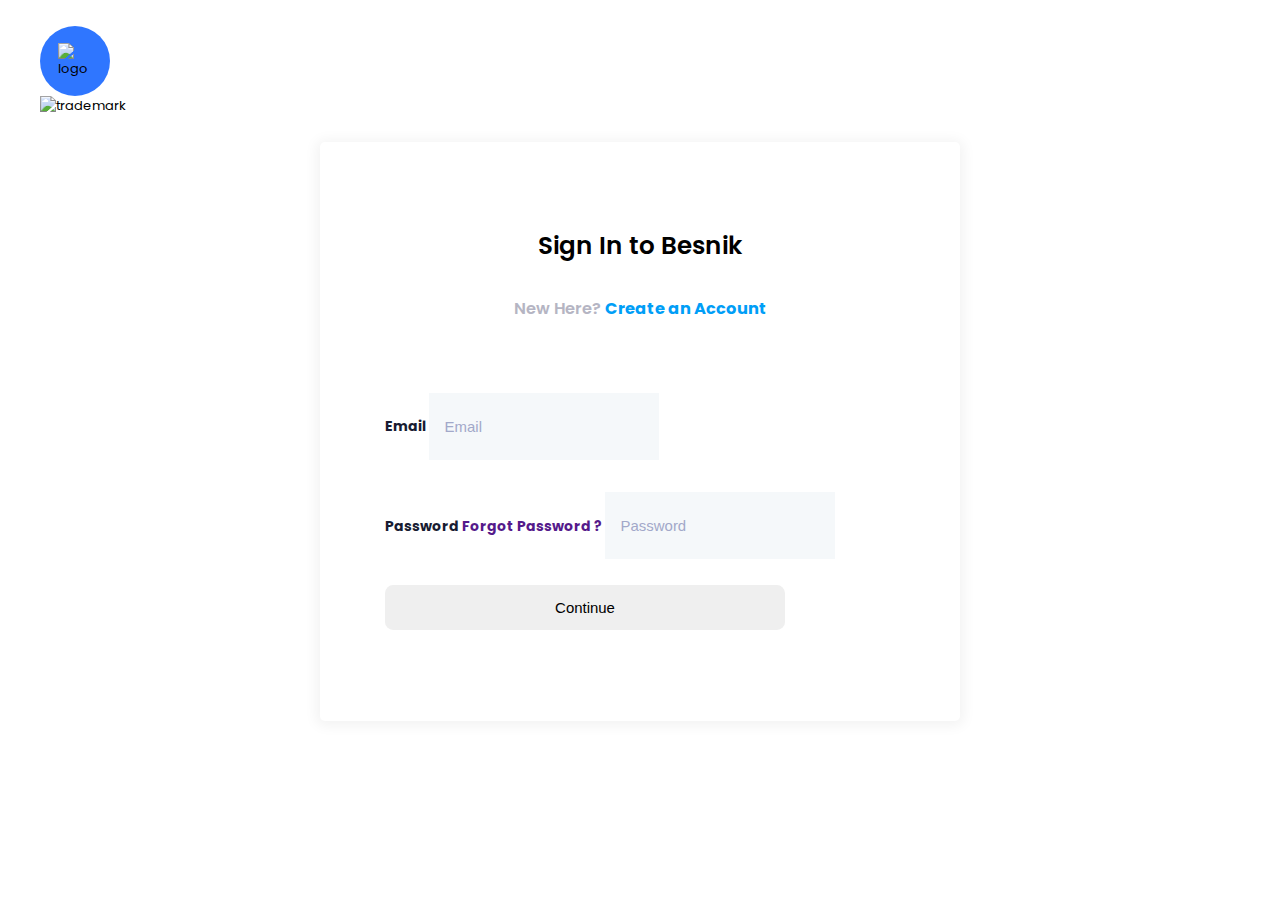
==== commit c3b070db: "complete-project" ====
--- a/signup.html
+++ b/signup.html
@@ -132,6 +132,11 @@
         </div>
 
         <form id="loginform" class="box__form">
+          <div class="box__error">
+            <div class="box__error-message">
+              email or password is incorrect.
+            </div>
+          </div>
           <div class="box__email login__email form-group">
             <label for="email">Email</label>
             <input
@@ -141,9 +146,6 @@
               placeholder="Email"
               name="email"
             />
-            <span class="login__email-error"
-              >Email or mật khẩu không đúng.</span
-            >
           </div>
           <div class="box__password login__password form-group">
             <label for="password"
--- a/sass/css/signup.css
+++ b/sass/css/signup.css
@@ -148,14 +148,16 @@
 
 .box-signup,
 .signup__email-error,
-.login__email-error,
+.box__error-message,
 .login__password-error {
   display: none;
 }
 
 .signup__email-error,
-.login__email-error,
+.box__error-message,
 .login__password-error,
+#firstname-error,
+#lastname-error,
 #email-error,
 #password-error,
 #confirmpassword-error {
@@ -163,6 +165,16 @@
   font-size: 1rem;
   font-weight: 400;
   color: red;
+}
+
+.box__error {
+  margin: 3rem auto 0;
+  max-width: 250px;
+}
+.box__error-message {
+  padding: 0.7rem 1rem;
+  border: 1px solid red;
+  text-align: center;
 }
 
 @media screen and (max-width: 550px) {
